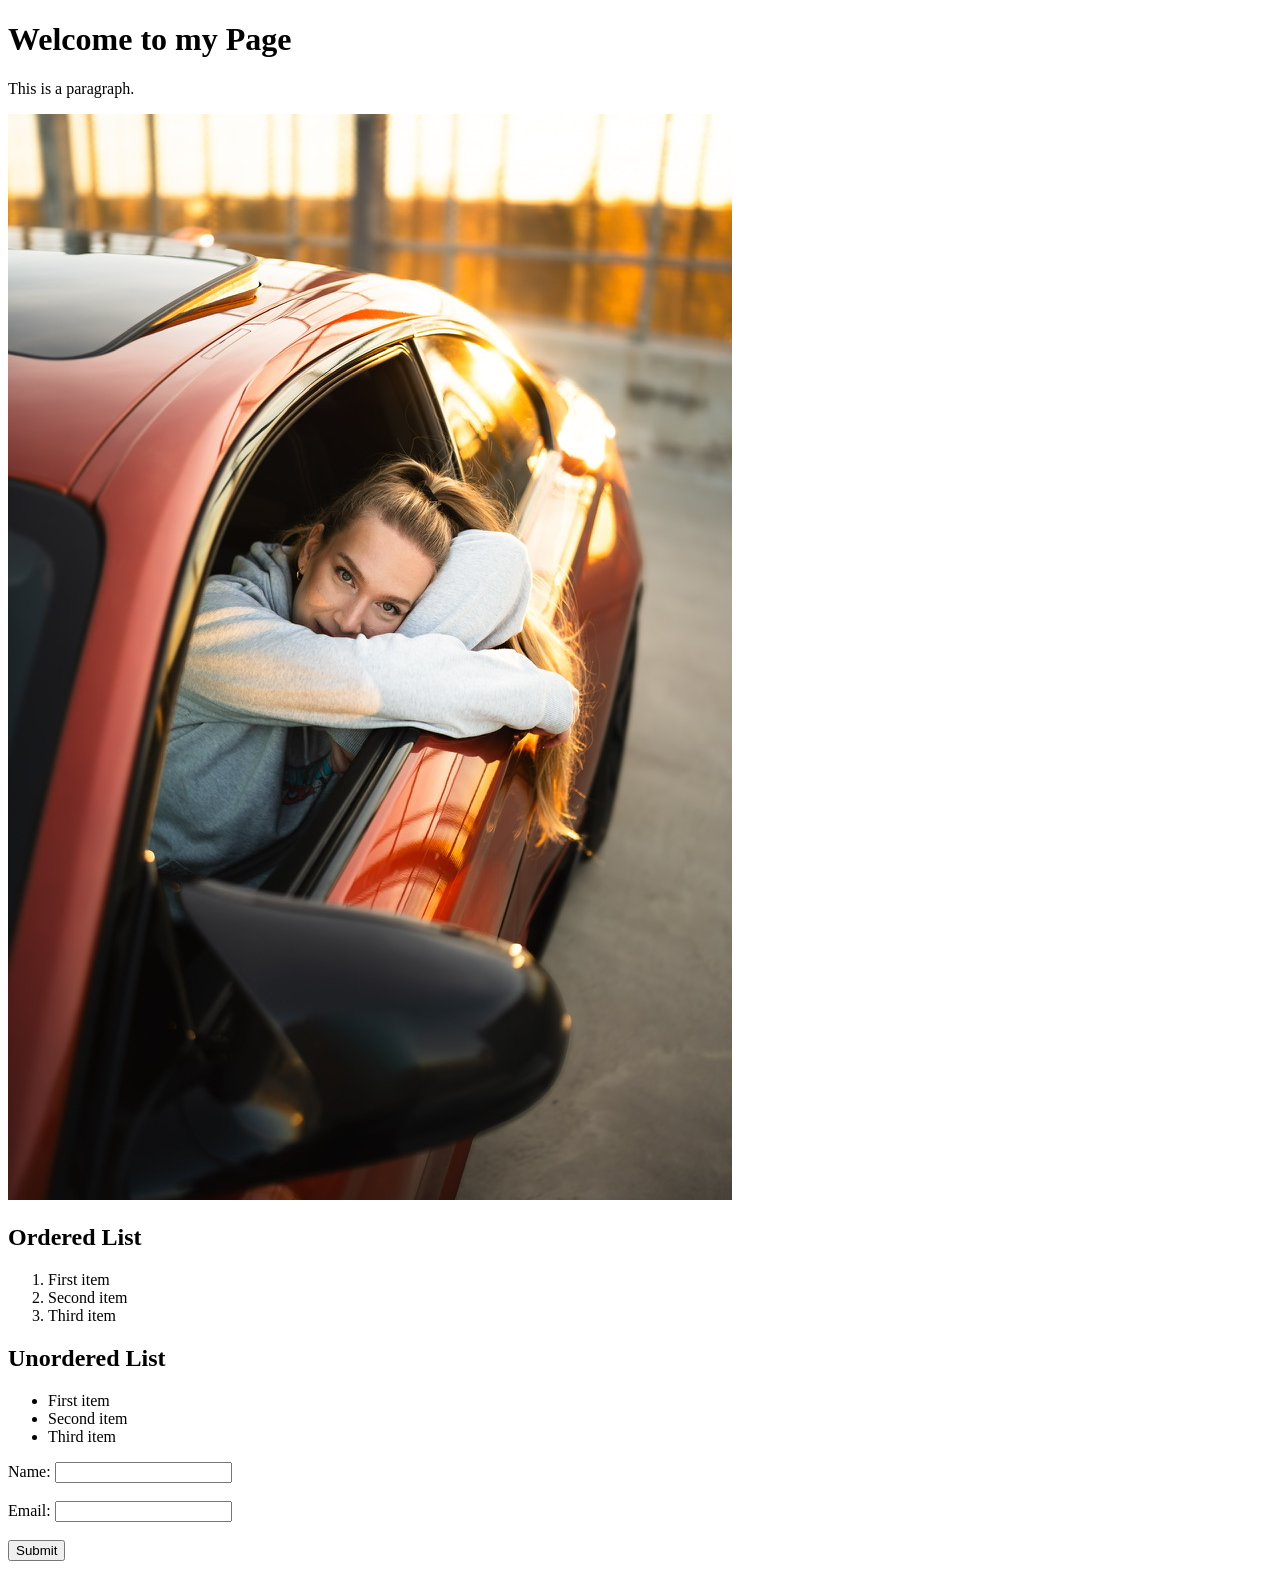
==== Websivuston kehittäminen/index.html @ f7a9df7a "Add initial website structure with light and dark theme functionality - Created index.html with basi" ====
<!doctype html>
<html lang="en">
  <head>
    <meta charset="UTF-8" />
    <meta name="viewport" content="width=device-width, initial-scale=1.0" />
    <title>Julian html sivu</title>
  </head>
  <body>
    <h1>Welcome to my Page</h1>
    <p>This is a paragraph.</p>
    <img src="./Images/juliam2.jpeg" alt="Description of image" />

    <h2>Ordered List</h2>
    <ol>
      <li>First item</li>
      <li>Second item</li>
      <li>Third item</li>
    </ol>

    <h2>Unordered List</h2>
    <ul>
      <li>First item</li>
      <li>Second item</li>
      <li>Third item</li>
    </ul>
    <form>
      <label for="name">Name:</label>
      <input type="text" id="name" name="name" /><br /><br />
      <label for="email">Email:</label>
      <input type="email" id="email" name="email" /><br /><br />
      <input type="submit" value="Submit" />
    </form>
  </body>
</html>
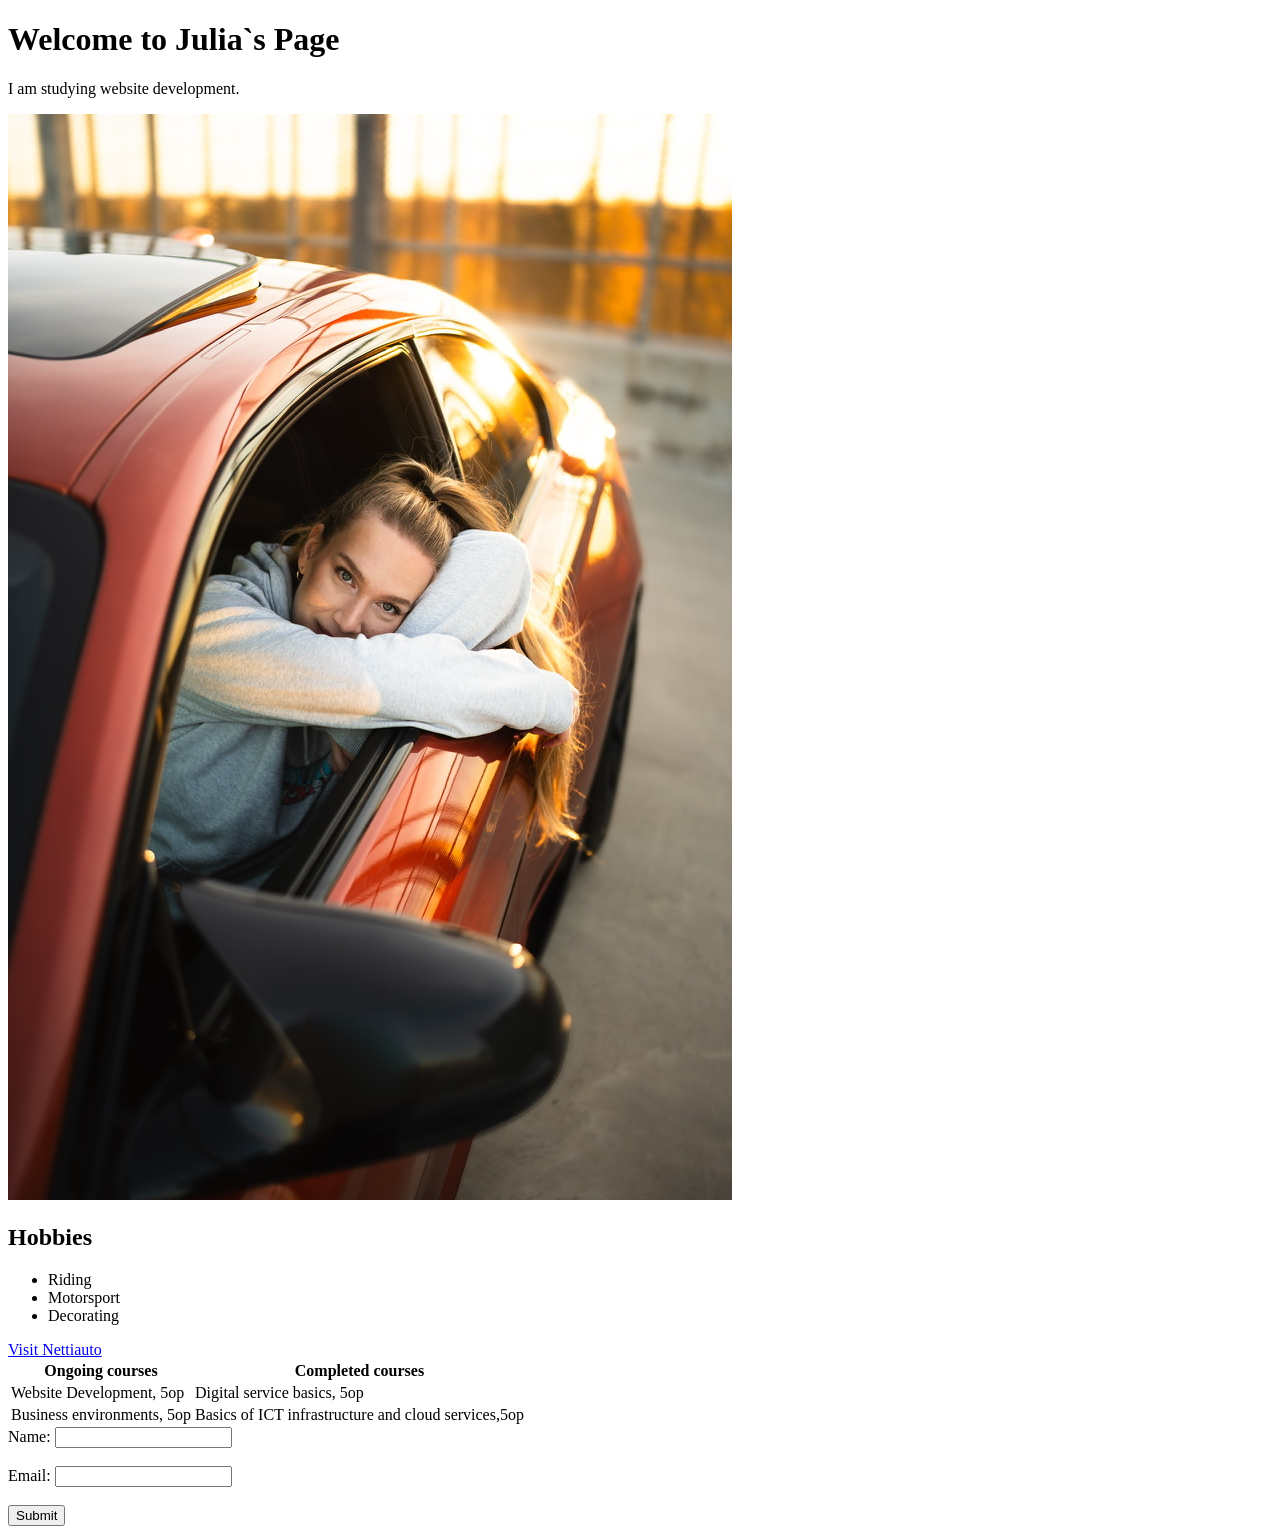
==== commit dccfcbb9: "Revise content and structure of index.html to enhance clarity and organization" ====
--- a/Websivuston kehittäminen/index.html
+++ b/Websivuston kehittäminen/index.html
@@ -6,23 +6,36 @@
     <title>Julian html sivu</title>
   </head>
   <body>
-    <h1>Welcome to my Page</h1>
-    <p>This is a paragraph.</p>
+    <h1>Welcome to Julia`s Page</h1>
+    <p>I am studying website development.</p>
     <img src="./Images/juliam2.jpeg" alt="Description of image" />
 
-    <h2>Ordered List</h2>
-    <ol>
-      <li>First item</li>
-      <li>Second item</li>
-      <li>Third item</li>
-    </ol>
+    
 
-    <h2>Unordered List</h2>
+    <h2>Hobbies</h2>
     <ul>
-      <li>First item</li>
-      <li>Second item</li>
-      <li>Third item</li>
+      <li>Riding</li>
+      <li>Motorsport</li>
+      <li>Decorating</li>
     </ul>
+
+      <a href="https://www.nettiauto.com/">Visit Nettiauto</a>
+
+<table>
+    <tr>
+        <th>Ongoing courses</th>
+        <th>Completed courses</th>
+    </tr>
+    <tr>
+        <td>Website Development, 5op</td>
+        <td>Digital service basics, 5op</td>
+    </tr>
+    <tr>
+        <td>Business environments, 5op</td>
+        <td>Basics of ICT infrastructure and cloud services,5op</td>
+    </tr>
+    </table>
+
     <form>
       <label for="name">Name:</label>
       <input type="text" id="name" name="name" /><br /><br />
@@ -30,5 +43,6 @@
       <input type="email" id="email" name="email" /><br /><br />
       <input type="submit" value="Submit" />
     </form>
+    
   </body>
 </html>
